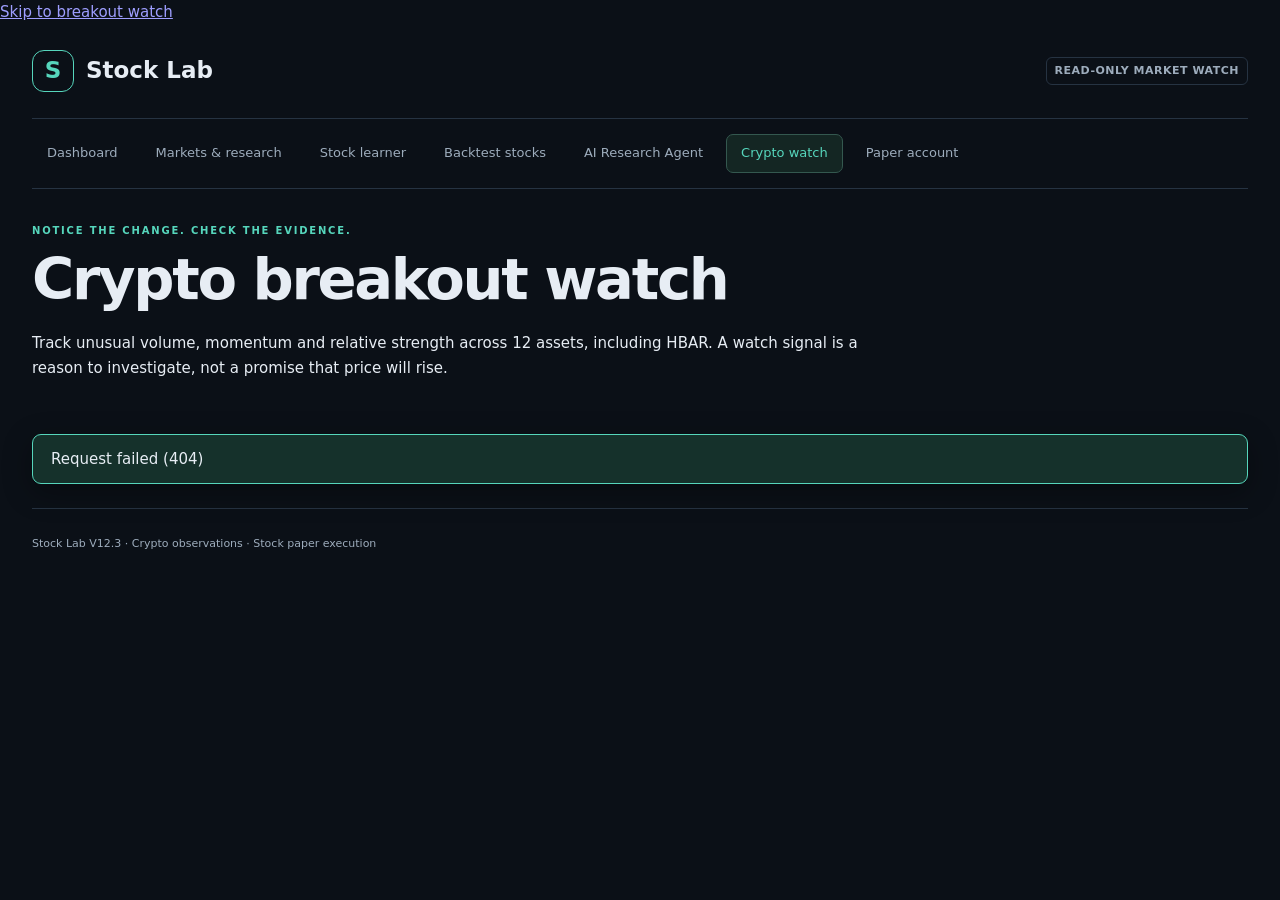
==== templates/crypto-watch.html @ 12ba85b5 "Add read-only crypto breakout watch with timestamped evidence" ====
<!doctype html>
<html lang="en"><head><meta charset="utf-8"><meta name="viewport" content="width=device-width,initial-scale=1"><title>Crypto Breakout Watch · Stock Lab</title><link rel="stylesheet" href="/static/style.css"><link rel="stylesheet" href="/static/crypto-watch.css"><script src="/static/stock-session.js" defer></script><script src="/static/crypto-watch.js" defer></script></head>
<body class="watch-page"><a class="skip-link" href="#main">Skip to breakout watch</a><div class="shell">
<header><a class="brand" href="/"><span class="brand-icon">S</span><span>Stock Lab</span></a><span class="badge">READ-ONLY MARKET WATCH</span></header>
<nav class="market-nav" aria-label="Stock workspace"><a href="/">Dashboard</a><a href="/stocks">Markets & research</a><a href="/stock-practice">Stock learner</a><a href="/backtests">Backtest stocks</a><a href="/agent">AI Research Agent</a><a href="/crypto-watch" aria-current="page">Crypto watch</a><a href="/#paper-account">Paper account</a></nav>
<main id="main"><section class="watch-hero"><p class="eyebrow">NOTICE THE CHANGE. CHECK THE EVIDENCE.</p><h1>Crypto breakout watch</h1><p>Track unusual volume, momentum and relative strength across 12 assets, including HBAR. A watch signal is a reason to investigate, not a promise that price will rise.</p></section>
<div id="notice" class="notice" role="status" hidden></div>
<section id="accessPanel" class="panel" hidden><h2>Connect to your app</h2><form id="accessForm"><label>App access token<input id="accessToken" type="password" autocomplete="current-password" required></label><button class="primary">Connect</button></form></section>
<noscript><p>Enable JavaScript to use the watch.</p></noscript>
<div id="content" hidden>
<section class="panel watch-controls"><div><span id="watchState" class="badge">Checking watch</span><p id="freshness" class="muted"></p><p id="workerError" class="watch-error" hidden></p></div><div class="watch-buttons"><button id="start" class="primary" type="button">Start watch</button><button id="stop" type="button">Stop watch</button><button id="export" type="button">Export observations</button></div><p>Scans closed five-minute Coinbase candles on the server, even with this page closed. Headlines refresh hourly. Alerts stay in this dashboard; phone and email notifications are not connected. No OpenAI key is needed for the watch.</p></section>
<div class="watch-legend"><p><strong>Building interest</strong><br>Volume and momentum near a recent high.</p><p><strong>Breakout observed</strong><br>A closed candle clears the prior high with volume.</p><p><strong>Already extended</strong><br>A sharp move has happened. Watch for reversals.</p></div>
<section aria-labelledby="marketTitle"><div class="watch-heading"><h2 id="marketTitle">What is changing?</h2><span class="muted">Coinbase Exchange · USD pairs</span></div><p class="muted">Changes use closed candles. Volume is compared with the previous 20 candles. BTC strength is the 15-minute return difference in percentage points.</p><div id="signals" class="watch-grid"></div></section>
<section class="panel"><h2>Observation journal</h2><p class="muted">Records when this app saw a signal. Initial snapshots are labeled separately. Repeated signals have a one-hour cooldown per asset and stage. Export includes the most recent 100 observations.</p><div id="alerts"></div></section>
<section class="panel"><h2>News context</h2><p id="newsStatus" class="muted"></p><p class="muted">Limited CoinDesk RSS coverage. An announcement can matter without increasing a token’s value. Use Investigate with AI to check primary sources and contrary evidence; research starts only when you submit it.</p><div id="news"></div></section>
<details class="panel"><summary>How to interpret this watch</summary><p>These fixed rules are experimental and have no measured win rate. They can miss fast moves and produce false alarms. One exchange’s volume is not the whole market. Gaps, stale candles, missing BTC comparison data and thin liquidity block qualifying signals.</p><p>Building interest needs at least 2× median volume, positive 15-minute momentum, relative strength and a close within 1% of the previous 20-candle high. Breakouts need a close above that high and at least 3× volume. Extended warnings take priority at +5% in 15 minutes, +15% in 24 hours, or a close at least four prior ATRs above that high. Turnover is a rough venue estimate with a $250,000 daily minimum.</p><p>The watch does not place orders, run crypto backtests or retrain a model. Saved observations provide evidence for future evaluation; they do not establish profitability.</p></details>
</div></main><footer>Stock Lab V12.3 · Crypto observations · Stock paper execution</footer></div></body></html>
---- static/style.css ----
:root{color-scheme:dark;--bg:#0b1017;--panel:#121a24;--border:#263342;--text:#e7edf4;--muted:#9dacbc;--accent:#56d6bc;--good:#75dcb8;--bad:#f18b9b}*{box-sizing:border-box}body{margin:0;background:var(--bg);color:var(--text);font:15px/1.6 system-ui,-apple-system,BlinkMacSystemFont,"Segoe UI",sans-serif}.shell{max-width:1320px;margin:auto;padding:0 32px}header{display:flex;align-items:center;justify-content:space-between;gap:24px;padding:26px 0;border-bottom:1px solid var(--border)}.brand{color:var(--text);text-decoration:none;font-size:23px;font-weight:750;display:flex;align-items:center;gap:12px;line-height:1.2}.brand small{display:block;color:var(--muted);font-size:9px;letter-spacing:2px;margin-top:7px}.brand-icon{display:grid;place-items:center;width:42px;height:42px;border:1px solid var(--accent);border-radius:12px;color:var(--accent)}button,input,select,textarea{font:inherit}button{border:1px solid #3a4a5c;border-radius:8px;color:var(--text);background:#182330;padding:9px 14px;cursor:pointer;white-space:nowrap}button:hover{background:#243447}button:focus-visible,input:focus-visible,select:focus-visible{outline:2px solid var(--accent);outline-offset:3px}button:disabled{cursor:wait;opacity:.5}.primary{background:var(--accent);border-color:var(--accent);color:#09231e;font-weight:700}.primary:hover{background:#81e4cf}.danger{color:var(--bad);border-color:#743f4b}.small{padding:5px 10px;font-size:12px}.top-actions{display:flex;gap:10px;align-items:center}.badge{display:inline-block;border:1px solid var(--border);border-radius:6px;padding:4px 8px;font-size:11px;font-weight:650;letter-spacing:.5px;color:var(--muted)}.intro{padding:46px 0 28px;max-width:710px}.eyebrow{font-size:10px;font-weight:750;letter-spacing:1.8px;color:var(--accent);margin:0 0 10px}h1{font-size:46px;letter-spacing:-1.8px;line-height:1.1;margin:0 0 20px;font-weight:650}h1 span{color:var(--accent)}.intro>p:last-child{color:var(--muted);max-width:630px}h2{font-size:20px;line-height:1.3;font-weight:600;letter-spacing:-.4px;margin:0 0 16px}h3{font-size:15px;font-weight:650}p{margin:0 0 15px}.tabs{display:flex;gap:8px;border-bottom:1px solid var(--border);margin-bottom:24px;overflow-x:auto}.tabs button{background:none;border:0;border-radius:0;color:var(--muted);padding:14px 18px;border-bottom:2px solid transparent}.tabs button.active{color:var(--accent);border-bottom-color:var(--accent)}.metrics{display:grid;grid-template-columns:repeat(4,1fr);gap:16px;margin-bottom:20px}.metric,.panel{background:var(--panel);border:1px solid var(--border);border-radius:12px;padding:24px}.metric>span{font-size:12px;color:var(--muted)}.metric strong{display:block;font-size:29px;letter-spacing:-1px;line-height:1.5;font-weight:600;font-variant-numeric:tabular-nums}.metric small{color:var(--muted);font-size:11px}.panel{margin-bottom:20px;min-width:0}.panel-title{display:flex;align-items:center;justify-content:space-between;gap:16px;margin-bottom:8px}.panel-title h2{margin-bottom:0}.two-col{display:grid;grid-template-columns:1.6fr 1fr;gap:20px}.muted,.footnote{color:var(--muted)}.footnote{font-size:12px;margin:12px 0 0}.chart{height:205px;display:grid;place-items:center;margin:16px 0}.chart svg{width:100%;height:100%;overflow:visible}.chart text{font:12px system-ui;fill:var(--muted)}.small-metrics{display:grid;grid-template-columns:repeat(4,1fr);gap:12px;padding-top:16px;border-top:1px solid var(--border);font-size:11px;color:var(--muted)}.small-metrics strong{font-size:18px;display:block;color:var(--text);font-weight:550}#dayPnl{font-size:38px;letter-spacing:-1px}.goal-track{height:7px;border-radius:5px;background:#293749;margin:22px 0 8px;overflow:hidden}.goal-track div{height:100%;width:0;background:var(--accent)}.between{display:flex;justify-content:space-between;gap:15px;align-items:center;font-size:12px}.between p{margin:0}.callout{border-left:2px solid var(--accent);padding:10px 14px;background:#14292a;border-radius:0 6px 6px 0;font-size:13px;line-height:1.5}.table-wrap{overflow:auto}table{width:100%;border-collapse:collapse;font-size:13px;text-align:left;font-variant-numeric:tabular-nums}th{font-size:10px;text-transform:uppercase;letter-spacing:.8px;color:var(--muted);font-weight:550;padding:16px 12px;border-bottom:1px solid var(--border)}td{padding:15px 12px;border-bottom:1px solid #202c3a;vertical-align:top}td small{display:block;font-size:11px;color:var(--muted)}tbody tr:last-child td{border-bottom:0}.positive{color:var(--good)!important}.negative{color:var(--bad)!important}.empty{color:var(--muted);text-align:center;font-size:13px;padding:26px 10px;margin:0}.rank-row{display:grid;grid-template-columns:1fr auto;gap:12px;padding:14px 0;border-bottom:1px solid var(--border)}.rank-row small{display:block;color:var(--muted);font-size:11px}.score{color:var(--accent);font-size:21px}.activity{max-height:310px;overflow:auto}.activity-row{border-bottom:1px solid var(--border);padding:12px 0;font-size:13px}.activity-row small{display:block;color:var(--muted);font-size:10px}.inline-form{display:flex;gap:14px;align-items:end;flex-wrap:wrap;margin:24px 0}.inline-form label.grow{flex:1;min-width:230px}label{display:block;color:var(--muted);font-size:12px}input,select,textarea{display:block;background:#0d151f;color:var(--text);border:1px solid #3a4a5c;border-radius:7px;padding:11px 12px;width:100%;margin-top:7px;font-size:14px}.form-grid{display:grid;grid-template-columns:repeat(3,1fr);gap:20px;margin:25px 0}.check{display:flex;gap:10px;align-items:center;margin:20px 0;color:var(--text)}.check input{width:16px;height:16px;margin:0;accent-color:var(--accent)}#settingsForm>.primary{margin-top:24px}#settingsSaved{padding-left:12px}hr{border:0;border-top:1px solid var(--border);margin:25px 0}progress{width:100%;height:6px;margin-top:15px;accent-color:var(--accent)}.result-metrics{display:grid;grid-template-columns:repeat(4,1fr);gap:18px;margin:24px 0;font-size:11px;color:var(--muted)}.result-metrics strong{display:block;font-size:22px;color:var(--text);font-weight:550}.result-reasons{padding-left:18px;font-size:13px;color:var(--muted)}.notice{position:sticky;top:10px;z-index:5;margin-top:14px;padding:12px 18px;border:1px solid var(--accent);background:#15312b;border-radius:9px;box-shadow:0 8px 30px #0005}.notice.error{background:#36202a;border-color:var(--bad);color:#ffccd6}footer{display:flex;justify-content:space-between;gap:20px;color:var(--muted);border-top:1px solid var(--border);padding:26px 0 35px;font-size:11px;margin-top:24px}[hidden]{display:none!important}@media(max-width:950px){.two-col{grid-template-columns:1fr}.metrics{grid-template-columns:repeat(2,1fr)}header{align-items:start}.top-actions{flex-wrap:wrap;justify-content:end}.form-grid{grid-template-columns:repeat(2,1fr)}}@media(max-width:580px){.shell{padding:0 16px}header{display:block}.top-actions{margin-top:22px;justify-content:start;gap:7px}.top-actions button{padding:7px 10px;font-size:12px}.intro{padding-top:30px}h1{font-size:36px}.metrics{gap:10px}.metric{padding:16px}.metric strong{font-size:25px}.panel{padding:18px}.panel-title{align-items:start}.panel-title h2{font-size:17px}.small-metrics{gap:7px}.small-metrics strong{font-size:15px}.form-grid,.result-metrics{grid-template-columns:repeat(2,1fr)}footer{display:block}footer span{display:block;margin-top:8px}}
.wrap{flex-wrap:wrap;margin-bottom:20px}.order-id{font:11px/1.5 ui-monospace,monospace;word-break:break-all;max-width:180px}

details{margin:18px 0}summary{cursor:pointer;font-weight:600;padding:10px 0}summary:focus-visible{outline:2px solid var(--accent);outline-offset:3px}

.learning-panel{margin-top:24px}.learning-panel h1{font-size:1.7rem;letter-spacing:normal;margin:0}.learning-panel>p{font-size:1rem;line-height:1.6}.learning-metrics{margin:20px 0}.learning-metrics>div{font-size:.875rem}.learning-settings{display:flex;align-items:center;gap:20px}.learning-settings label{font-size:.875rem;display:flex;flex-direction:column;gap:8px;min-width:190px}.learning-settings input{max-width:170px}.learning-result{padding:16px 0;border-top:1px solid var(--border)}.learning-result>b{margin-right:12px}.learning-result p{font-size:.875rem}.learning-panel summary{font-size:.875rem}@media(max-width:580px){.learning-settings{display:block}.learning-metrics{grid-template-columns:1fr;gap:16px}.learning-panel .panel-title{display:block}.learning-panel .panel-title .badge{display:inline-block;margin-top:12px}}

#practiceSymbols{font-family:inherit;resize:vertical;line-height:1.5}#practiceBtn{margin-top:14px}

.finance-panel{margin-top:24px}.finance-controls{display:flex;flex-wrap:wrap;gap:16px;margin:20px 0}.finance-controls label{flex:1;min-width:200px;max-width:360px}.finance-metrics{margin-bottom:20px}.finance-metrics .metric{min-width:0;padding:18px;background:#0d151f}.finance-metrics .metric strong{font-size:clamp(20px,2.4vw,29px);overflow-wrap:anywhere}.finance-outcomes strong{font-variant-numeric:tabular-nums}.finance-panel .badge{white-space:normal;text-align:right;max-width:50%}@media(max-width:580px){.finance-controls label{min-width:0;max-width:none;width:100%;flex-basis:100%}.finance-metrics .metric{padding:12px}.finance-metrics .metric>span{font-size:12px}.finance-outcomes{grid-template-columns:repeat(2,minmax(0,1fr));gap:14px}.finance-panel .panel-title{flex-wrap:wrap}.finance-panel .badge{max-width:100%;text-align:left}}
.practice-options{display:flex;flex-wrap:wrap;gap:20px;align-items:end;margin:18px 0}.practice-options fieldset{border:1px solid var(--border);border-radius:8px;margin:0;padding:8px 16px;flex:1;min-width:230px}.practice-options legend{font-size:12px;color:var(--muted)}.practice-intervals{display:flex;flex-wrap:wrap;gap:12px 20px}.practice-intervals .check{margin:6px 0}.practice-options>label{min-width:150px}@media(max-width:580px){.practice-options>label{width:100%}}

.event-columns{display:grid;grid-template-columns:repeat(2,minmax(0,1fr));gap:24px}.event-columns .activity-row{overflow-wrap:anywhere}@media(max-width:700px){.event-columns{grid-template-columns:1fr}}

/* Shared navigation for the stock workspace. */
.market-nav{display:flex;align-items:center;gap:8px;padding:15px 0;border-bottom:1px solid var(--border)}.market-nav a{display:flex;align-items:center;gap:9px;color:var(--muted);text-decoration:none;font-size:13px;padding:8px 14px;border:1px solid transparent;border-radius:7px}.market-nav a:hover{background:#17232e;color:var(--text)}.market-nav a[aria-current=page]{color:var(--accent);border-color:#34584f;background:#142623}.market-nav a:focus-visible,.stock-entry a:focus-visible{outline:2px solid var(--accent);outline-offset:3px}.market-nav a span{font-size:10px;border:1px solid #3d5359;border-radius:4px;padding:0 5px}.stock-entry{display:flex;align-items:center;justify-content:space-between;gap:20px;padding:18px 22px;margin:22px 0;background:#112323;border:1px solid #294a43;border-radius:10px}.stock-entry strong{font-size:14px;font-weight:600}.stock-entry p{font-size:12px;color:var(--muted);margin:4px 0 0}.stock-entry a{color:var(--accent);font-size:12px;text-decoration:none;white-space:nowrap}.stock-entry a span{margin-left:8px}@media(max-width:580px){.market-nav a{font-size:12px;padding:8px 10px}.stock-entry{align-items:flex-start;flex-direction:column;gap:12px;padding:17px}}

.market-nav{flex-wrap:wrap}
---- static/crypto-watch.css ----
.watch-page{--watch-accent:#a9dfbe}.watch-hero{max-width:840px;padding:34px 0 24px}.watch-hero h1{font-size:clamp(2rem,5vw,3.6rem);letter-spacing:-.04em;line-height:1.08}.watch-hero p{line-height:1.65}.watch-controls{display:flex;flex-wrap:wrap;justify-content:space-between;gap:12px}.watch-controls>p{width:100%;margin:0;color:var(--muted,#a5aebd);font-size:.9rem;line-height:1.6}.watch-buttons{display:flex;flex-wrap:wrap;align-items:center;gap:8px}.watch-legend{display:grid;grid-template-columns:repeat(3,1fr);gap:18px;margin:24px 0}.watch-legend p{border-left:2px solid #59746b;padding:4px 14px;line-height:1.7;font-size:.9rem;margin:0}.watch-heading{display:flex;justify-content:space-between;align-items:center;gap:14px;flex-wrap:wrap}.watch-grid{display:grid;grid-template-columns:repeat(3,minmax(0,1fr));gap:14px;margin:20px 0 28px}.watch-card{border:1px solid var(--border,#323d46);background:var(--panel,#111c25);border-radius:14px;padding:18px;min-width:0}.watch-card h3{margin:0}.watch-card .watch-heading{align-items:flex-start}.watch-card p{font-size:.86rem;line-height:1.6;overflow-wrap:anywhere}.watch-card ul{padding-left:18px;font-size:.86rem;line-height:1.6}.watch-card a{display:inline-block;margin-top:10px;color:var(--watch-accent)}.watch-card dl{display:grid;grid-template-columns:1fr 1fr;gap:12px;margin:18px 0}.watch-card dl div{min-width:0}.watch-card dt{font-size:.75rem;color:var(--muted,#a5aebd)}.watch-card dd{margin:4px 0;font-size:1.15rem;font-variant-numeric:tabular-nums}.watch-stage{font-size:.72rem;border-radius:20px;background:#243c36;color:#bcf0d2;padding:5px 9px}.watch-stage.extended{background:#453225;color:#ffcea1}.watch-stage.unavailable,.watch-stage.stale{background:#393139;color:#e1c4d5}.watch-stage.quiet{background:#26333b;color:#b8c3cf}.watch-error{color:#ffb2ac;overflow-wrap:anywhere}.watch-observation,.watch-news{border-top:1px solid var(--border,#323d46);padding:16px 0;line-height:1.6;overflow-wrap:anywhere}.watch-observation p,.watch-news p{margin:7px 0;font-size:.87rem}.watch-news a{color:var(--watch-accent)}.watch-page details p{line-height:1.7}.watch-page summary{cursor:pointer;font-weight:650}.watch-page .muted{font-size:.85rem;line-height:1.6}.watch-page #accessForm{display:flex;gap:14px;flex-wrap:wrap;align-items:end}.watch-page #accessForm input{display:block;max-width:100%}.watch-page button:disabled{opacity:.5;cursor:not-allowed}@media(max-width:1000px){.watch-grid{grid-template-columns:repeat(2,minmax(0,1fr))}}@media(max-width:600px){.watch-grid,.watch-legend{grid-template-columns:1fr}.watch-hero{padding-top:22px}.watch-buttons{width:100%}.watch-buttons button{flex:1}.watch-card{padding:16px}}
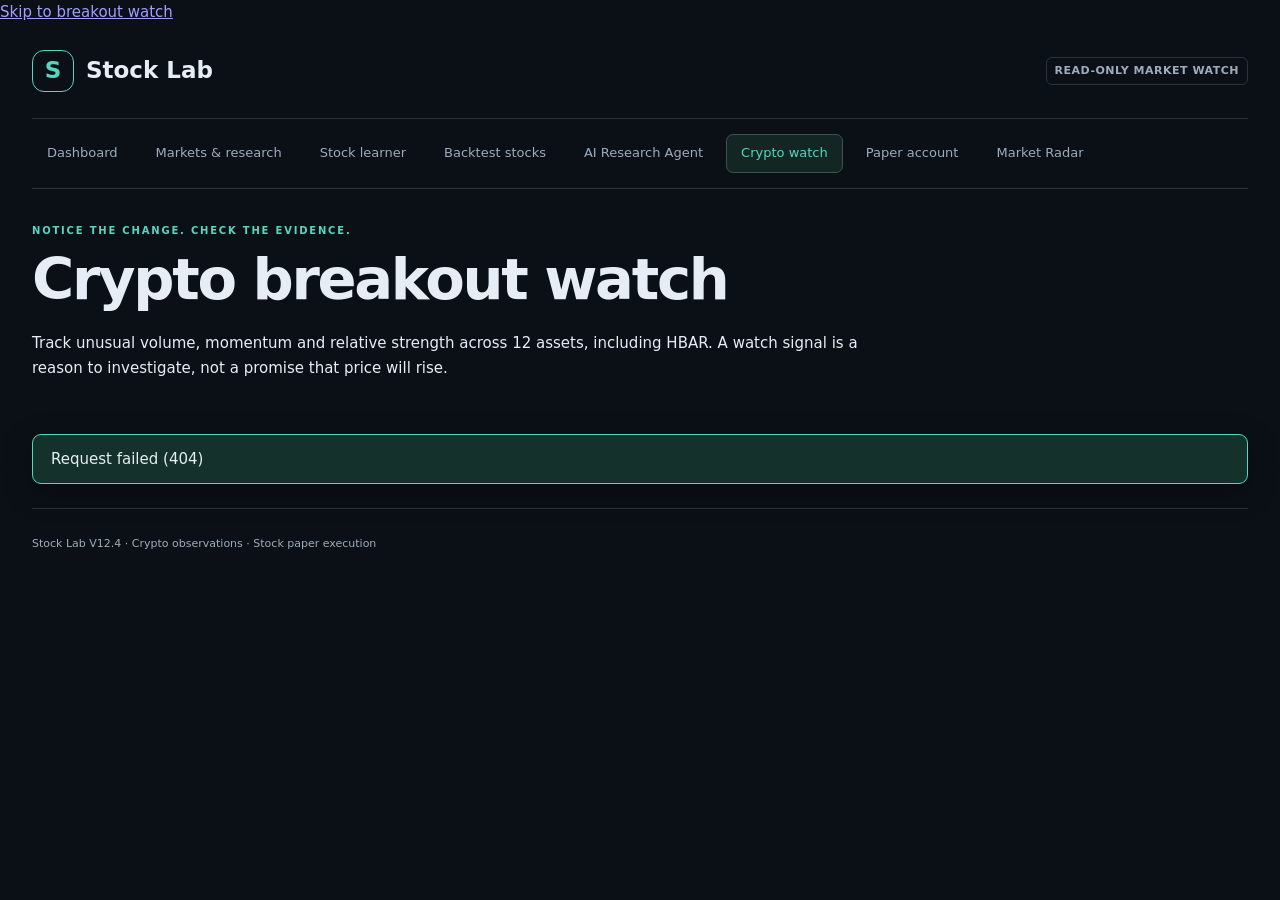
==== commit 1b81182b: "Add V12.4 Market Radar with sourced catalysts and persistent watch coverage" ====
--- a/templates/crypto-watch.html
+++ b/templates/crypto-watch.html
@@ -2,7 +2,7 @@
 <html lang="en"><head><meta charset="utf-8"><meta name="viewport" content="width=device-width,initial-scale=1"><title>Crypto Breakout Watch · Stock Lab</title><link rel="stylesheet" href="/static/style.css"><link rel="stylesheet" href="/static/crypto-watch.css"><script src="/static/stock-session.js" defer></script><script src="/static/crypto-watch.js" defer></script></head>
 <body class="watch-page"><a class="skip-link" href="#main">Skip to breakout watch</a><div class="shell">
 <header><a class="brand" href="/"><span class="brand-icon">S</span><span>Stock Lab</span></a><span class="badge">READ-ONLY MARKET WATCH</span></header>
-<nav class="market-nav" aria-label="Stock workspace"><a href="/">Dashboard</a><a href="/stocks">Markets & research</a><a href="/stock-practice">Stock learner</a><a href="/backtests">Backtest stocks</a><a href="/agent">AI Research Agent</a><a href="/crypto-watch" aria-current="page">Crypto watch</a><a href="/#paper-account">Paper account</a></nav>
+<nav class="market-nav" aria-label="Stock workspace"><a href="/">Dashboard</a><a href="/stocks">Markets & research</a><a href="/stock-practice">Stock learner</a><a href="/backtests">Backtest stocks</a><a href="/agent">AI Research Agent</a><a href="/crypto-watch" aria-current="page">Crypto watch</a><a href="/#paper-account">Paper account</a><a href="/market-radar">Market Radar</a></nav>
 <main id="main"><section class="watch-hero"><p class="eyebrow">NOTICE THE CHANGE. CHECK THE EVIDENCE.</p><h1>Crypto breakout watch</h1><p>Track unusual volume, momentum and relative strength across 12 assets, including HBAR. A watch signal is a reason to investigate, not a promise that price will rise.</p></section>
 <div id="notice" class="notice" role="status" hidden></div>
 <section id="accessPanel" class="panel" hidden><h2>Connect to your app</h2><form id="accessForm"><label>App access token<input id="accessToken" type="password" autocomplete="current-password" required></label><button class="primary">Connect</button></form></section>
@@ -14,4 +14,4 @@
 <section class="panel"><h2>Observation journal</h2><p class="muted">Records when this app saw a signal. Initial snapshots are labeled separately. Repeated signals have a one-hour cooldown per asset and stage. Export includes the most recent 100 observations.</p><div id="alerts"></div></section>
 <section class="panel"><h2>News context</h2><p id="newsStatus" class="muted"></p><p class="muted">Limited CoinDesk RSS coverage. An announcement can matter without increasing a token’s value. Use Investigate with AI to check primary sources and contrary evidence; research starts only when you submit it.</p><div id="news"></div></section>
 <details class="panel"><summary>How to interpret this watch</summary><p>These fixed rules are experimental and have no measured win rate. They can miss fast moves and produce false alarms. One exchange’s volume is not the whole market. Gaps, stale candles, missing BTC comparison data and thin liquidity block qualifying signals.</p><p>Building interest needs at least 2× median volume, positive 15-minute momentum, relative strength and a close within 1% of the previous 20-candle high. Breakouts need a close above that high and at least 3× volume. Extended warnings take priority at +5% in 15 minutes, +15% in 24 hours, or a close at least four prior ATRs above that high. Turnover is a rough venue estimate with a $250,000 daily minimum.</p><p>The watch does not place orders, run crypto backtests or retrain a model. Saved observations provide evidence for future evaluation; they do not establish profitability.</p></details>
-</div></main><footer>Stock Lab V12.3 · Crypto observations · Stock paper execution</footer></div></body></html>
+</div></main><footer>Stock Lab V12.4 · Crypto observations · Stock paper execution</footer></div></body></html>
